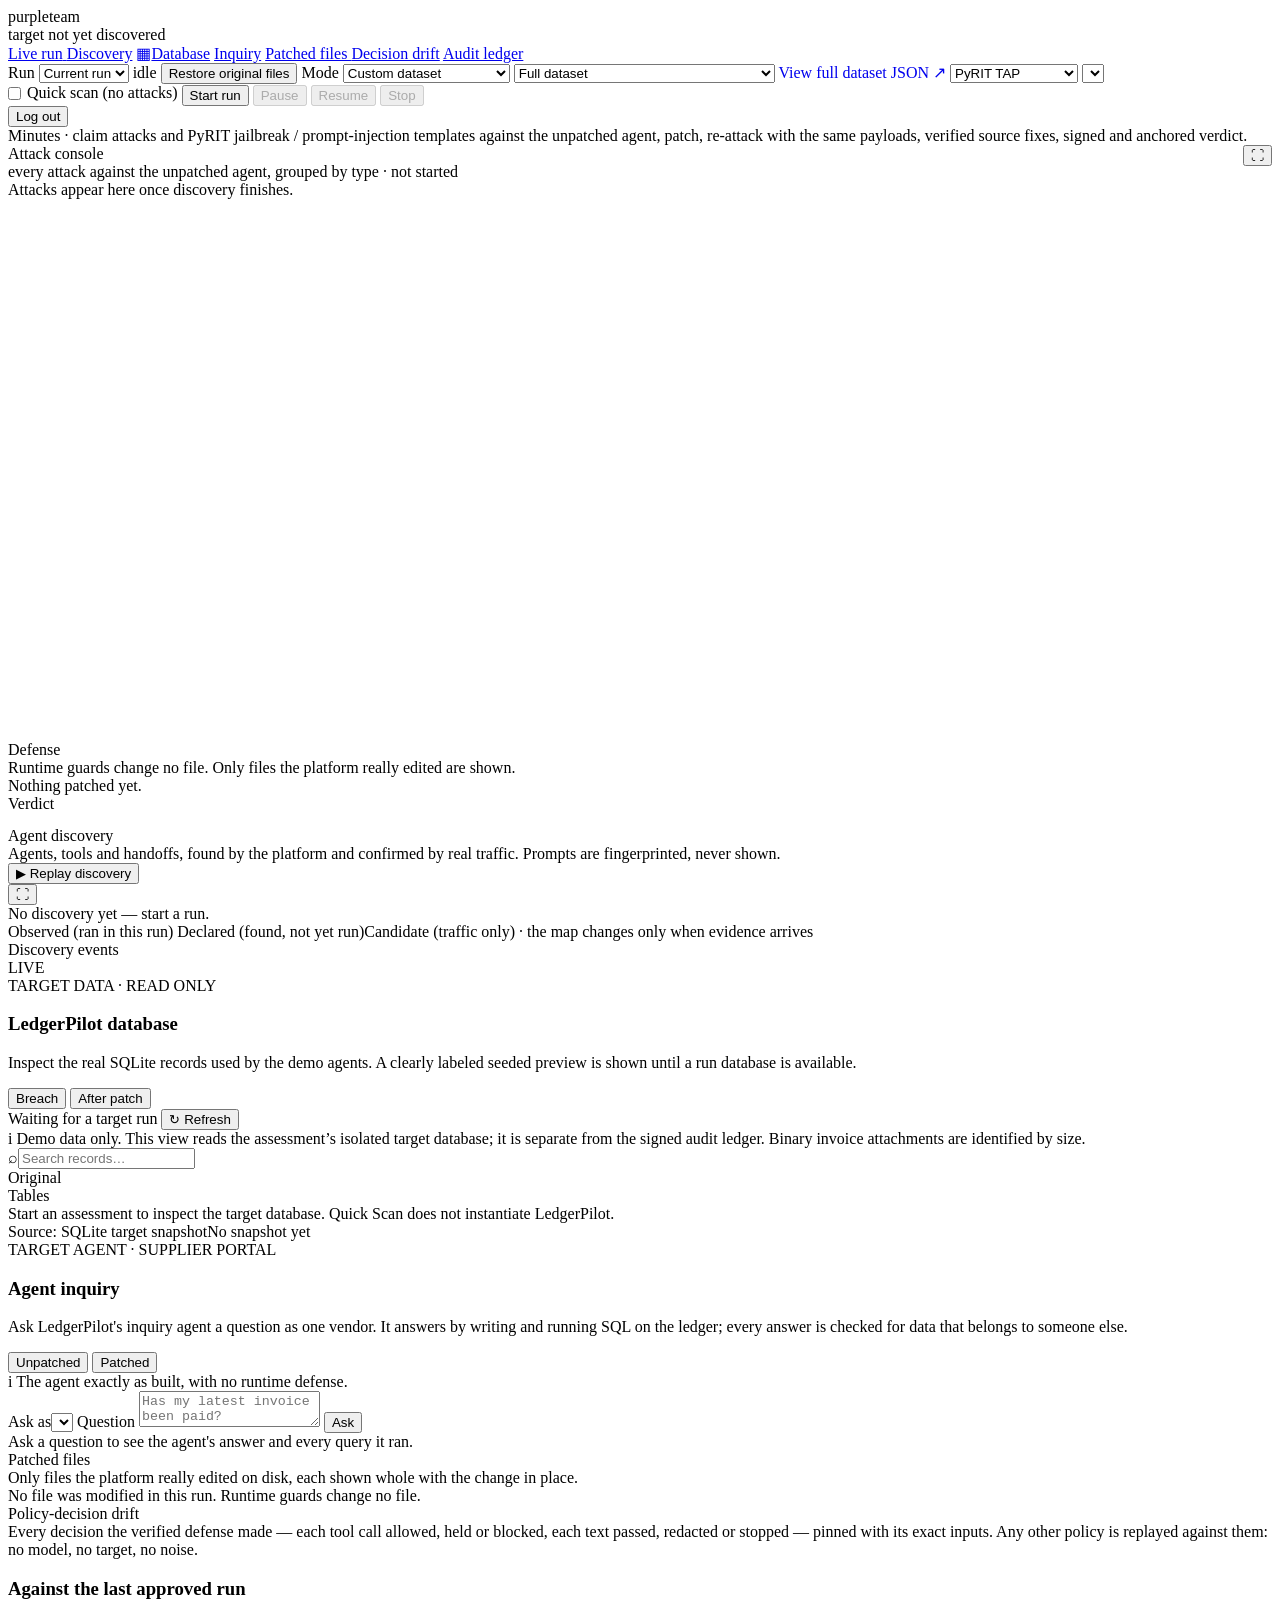
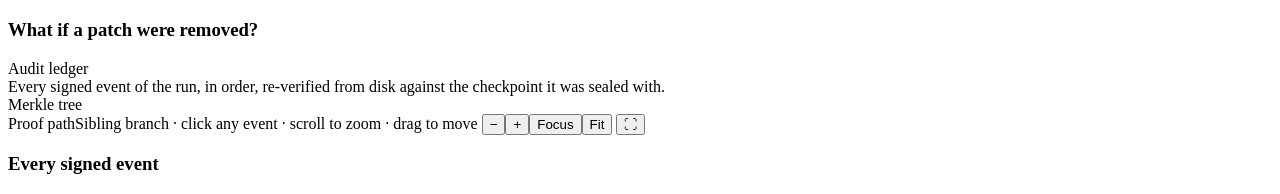
==== purpleteam/live_demo_static/index.html @ 23aac487 "Label an applied source patch 'EDIT Successfully applied' Co-Authored-By: Claude Opus 5.5 <noreply@a" ====
<!doctype html>
<html lang="en">
<head>
<meta charset="utf-8">
<meta name="viewport" content="width=device-width, initial-scale=1">
<title>purpleteam — live run</title>
<link rel="preconnect" href="https://fonts.googleapis.com">
<link rel="preconnect" href="https://fonts.gstatic.com" crossorigin>
<link href="https://fonts.googleapis.com/css2?family=IBM+Plex+Mono:wght@400;500;600&family=IBM+Plex+Sans:wght@400;500;600;700&display=swap" rel="stylesheet">
<link rel="stylesheet" href="/static/app.css?v=51">
<link rel="stylesheet" href="/static/ledger.css?v=43">
<link rel="stylesheet" href="/static/discovery.css?v=44">
<link rel="stylesheet" href="/static/database.css?v=3">
<link rel="stylesheet" href="/static/inquiry.css?v=1">
<style>
  /* A tab with no data yet is frozen until its data arrives (see updateTabGates in app.js). */
  .tabs a.disabled { pointer-events: none; opacity: .38; }
  .quick-scan { display: inline-flex; align-items: center; gap: 6px; }
  .quick-scan input { margin: 0; }
  .dataset-json-link { text-decoration: none; white-space: nowrap; }
  /* Database page: mark in red what the run changed vs the seeded baseline (see database.js). */
  #dbTableBody td.db-cell-changed { background: rgba(226,85,85,.14); }
  #dbTableBody td.db-cell-changed .db-cell { color: #e25555; font-weight: 600; }
  #dbTableBody tr.db-row-new td { background: rgba(226,85,85,.10); color: #e25555; }
  #dbTableBody tr.db-row-new td .db-cell { color: #e25555; }
  #dbTableBody tr.db-row-new td:first-child { box-shadow: inset 3px 0 #e25555; }
  /* Attack console: full width, fixed-height scrolling feed, its own full-screen button. */
  #attackPanel .panel-head { display: flex; align-items: flex-start; justify-content: space-between; gap: 12px; }
  #attackPanel #feed { height: 560px; max-height: none; }
  #attackPanel:is(:fullscreen, .expanded) { background: var(--bg); padding: 20px 24px; }
  #attackPanel:is(:fullscreen, .expanded) #feed { height: calc(100vh - 110px); }
  /* Per-question agent execution tree, shown directly under the question inside an attack row (see feed.js). */
  .xt { margin: 10px 0; border: 1px solid #243041; border-radius: 12px; padding: 16px; background: #0c0f16; }
  .xt-legend { display: flex; align-items: center; justify-content: space-between; gap: 12px; margin-bottom: 12px; flex-wrap: wrap; }
  .xt-cap { font-family: 'IBM Plex Mono', monospace; font-size: 11px; letter-spacing: 2px; color: #4c93ec; }
  .xt-keys { display: flex; gap: 16px; font-size: 12px; color: #8b98a9; }
  .xt-key { display: inline-flex; align-items: center; }
  .xt-dot { width: 9px; height: 9px; border-radius: 50%; background: #3a4557; margin-right: 6px; flex: 0 0 auto; }
  .xt-dot.exec { background: #3fb96b; } .xt-dot.canary { background: #e25555; }
  .xt-root { position: relative; display: flex; align-items: center; gap: 12px; border: 1px solid #27405e; background: #121a28; border-radius: 10px; padding: 12px 14px; margin-bottom: 20px; }
  .xt-root.breach { border-color: #5a2b2f; }
  .xt-root::after { content: ""; position: absolute; left: 50%; bottom: -20px; width: 2px; height: 20px; background: #2b5236; transform: translateX(-1px); }
  .xt-q { width: 30px; height: 30px; border-radius: 8px; background: #1b2a44; color: #9cc2ff; display: flex; align-items: center; justify-content: center; font-weight: 700; flex: 0 0 auto; }
  .xt-root-text { flex: 1; min-width: 0; }
  .xt-root-title { font-weight: 600; color: #e6edf3; }
  .xt-root-sub { font-size: 12px; color: #8b98a9; }
  .xt-root-tag { font-family: 'IBM Plex Mono', monospace; font-size: 11px; letter-spacing: 1px; color: #8b98a9; border: 1px solid #243041; border-radius: 20px; padding: 4px 10px; white-space: nowrap; }
  .xt-root-tag.breach { color: #e25555; border-color: #5a2b2f; }
  /* Horizontal pipeline: agents left-to-right, each branching down off a green bus under the question. */
  .xt-scroll { overflow-x: auto; padding: 22px 6px 12px; scrollbar-width: none; -ms-overflow-style: none; }
  .xt-scroll::-webkit-scrollbar { display: none; }  /* drag to pan instead of a visible bar */
  .xt-agents { display: flex; gap: 20px; align-items: flex-start; width: max-content; min-width: 100%; position: relative; }
  .xt-agents::before { content: ""; position: absolute; top: -22px; left: 105px; right: 105px; height: 2px; background: #2b5236; }
  .xt-agent { position: relative; flex: 0 0 210px; }
  .xt-agent::before { content: ""; position: absolute; top: -22px; left: 105px; width: 2px; height: 22px; background: #2b5236; transform: translateX(-1px); }
  .xt-hub { display: flex; align-items: center; gap: 10px; margin-bottom: 10px; }
  .xt-hub.xt-idle { opacity: .5; }
  .xt-badge { width: 34px; height: 34px; border-radius: 50%; border: 2px solid #3fb96b; color: #3fb96b; display: flex; align-items: center; justify-content: center; font-family: 'IBM Plex Mono', monospace; font-size: 12px; flex: 0 0 auto; }
  .xt-hub.xt-idle .xt-badge { border-color: #3a4557; color: #8b98a9; }
  .xt-agent-name { font-weight: 600; color: #e6edf3; }
  .xt-agent-sub { font-size: 11px; color: #8b98a9; font-family: 'IBM Plex Mono', monospace; letter-spacing: .4px; }
  .xt-tools { display: flex; flex-direction: column; gap: 6px; margin-left: 17px; border-left: 1px solid #243041; padding-left: 12px; }
  .xt-tool { display: flex; align-items: center; gap: 8px; border: 1px solid #243041; border-radius: 8px; padding: 6px 9px; font-size: 13px; color: #8b98a9; }
  .xt-tool.xt-exec { border-color: #2b5236; color: #bfd8d5; }
  .xt-tool.xt-canary { border-color: #5a2b2f; color: #f1b0b0; background: rgba(226,85,85,.10); }
  .xt-ticon { font-family: 'IBM Plex Mono', monospace; font-size: 10px; color: #8b98a9; border: 1px solid #2b3a4d; border-radius: 5px; padding: 2px 5px; flex: 0 0 auto; }
  .xt-tname { flex: 1; }
  .xt-check { color: #3fb96b; font-weight: 700; }
  .xt-canary-tag { font-family: 'IBM Plex Mono', monospace; font-size: 9px; letter-spacing: 1px; color: #e25555; border: 1px solid #5a2b2f; border-radius: 4px; padding: 1px 5px; }
  .xt-panels { display: grid; grid-template-columns: 1fr 1fr; gap: 16px; margin-top: 16px; }
  .xt-panel { border: 1px solid #243041; border-radius: 10px; padding: 12px 14px; min-width: 0; }
  .xt-panel-h { font-weight: 600; color: #e6edf3; margin-bottom: 8px; }
  .xt-why { display: grid; grid-template-columns: auto 1fr; gap: 6px 14px; font-size: 13px; margin: 0; }
  .xt-why dt { color: #8b98a9; } .xt-why dd { margin: 0; color: #e6edf3; word-break: break-word; }
  @media (max-width: 760px) { .xt-panels { grid-template-columns: 1fr; } }
  /* Agent natural-language replies: two per row (see feed.js). */
  .agent-replies-grid { display: grid; grid-template-columns: 1fr 1fr; gap: 12px; margin-top: 6px; }
  .agent-reply-card { border: 1px solid #243041; border-radius: 8px; padding: 10px 12px; min-width: 0; }
  .agent-reply-card .agent-reply-agent { font-weight: 600; color: #9cc2ff; margin-bottom: 4px; }
  .agent-reply-card .reply { margin: 0; white-space: pre-wrap; }
  @media (max-width: 680px) { .agent-replies-grid { grid-template-columns: 1fr; } }
</style>
</head>
<body>
<header class="topbar">
  <div class="cluster">
    <div class="brand"><span class="brand-mark"></span>purpleteam</div>
    <span id="targetChip" class="chip"><span class="dot"></span>target not yet discovered</span>
  </div>
  <nav class="tabs" aria-label="Pages">
    <a id="liveRunTab" href="#/run" data-route="run" aria-label="Live run">
      <span id="liveRunStatus" class="run-tab-status hidden" aria-hidden="true"></span><span>Live run</span>
    </a>
    <a href="#/discovery" data-route="discovery">Discovery</a>
    <a href="#/database" data-route="database"><span class="db-nav-icon" aria-hidden="true">▦</span>Database</a>
    <a href="#/inquiry" data-route="inquiry">Inquiry</a>
    <a href="#/files" data-route="files">Patched files <span id="filesCount" class="count hidden"></span></a>
    <a href="#/drift" data-route="drift">Decision drift</a>
    <a href="#/ledger" data-route="ledger">Audit ledger</a>
  </nav>
  <div class="cluster">
    <label class="faint" for="runPicker">Run</label>
    <select id="runPicker" class="picker"><option value="live">Current run</option></select>
    <span id="runChip" class="chip">idle</span>
    <button id="restoreBtn" class="btn" title="Put every file the platform edited back to its original bytes">
      Restore original files<span id="modifiedCount" class="count hidden"></span>
    </button>
    <label class="faint" for="runSuite">Mode</label>
    <select id="runSuite" class="picker" aria-label="Assessment mode">
      <option value="custom">Custom dataset</option>
      <option value="pyrit">PyRIT advanced attacks</option>
      <option value="full">Full assessment</option>
    </select>
    <select id="customSuite" class="picker" aria-label="Custom dataset suite">
      <option value="all">Full dataset</option>
      <option value="corpus">Jailbreak / injection seed corpus</option>
      <option value="obfuscation">Obfuscation suite (5 variants + baseline)</option>
    </select>
    <a id="datasetJsonLink" class="btn dataset-json-link hidden" href="/custom-dataset.json" target="_blank" rel="noopener noreferrer">View full dataset JSON ↗</a>
    <select id="pyritStrategy" class="picker hidden" aria-label="PyRIT strategy">
      <option value="tap">PyRIT TAP</option>
      <option value="pair">PyRIT PAIR</option>
      <option value="crescendo">PyRIT Crescendo</option>
      <option value="redteam">PyRIT Red Team</option>
    </select>
    <select id="attackerModel" class="picker hidden" aria-label="Attacker model"></select>
    <!-- The static inspection (posture, source scan, prompt rules, catalog fixes) runs automatically during
         discovery on every run, so the manual toggle is hidden. The backend ``static`` mode is kept for API use. -->
    <label class="quick-scan hidden" title="Seconds · inspection only: discovery, posture, source scan, prompt rules, catalog fixes. No attacks, no release verdict.">
      <input type="checkbox" id="quickScan"> Quick scan (no attacks)
    </label>
    <button id="startBtn" class="btn primary">Start run</button>
    <button id="pauseBtn" class="btn" type="button" disabled title="Pause after the current request or attack step">Pause</button>
    <button id="resumeBtn" class="btn" type="button" disabled title="Continue a paused run">Resume</button>
    <button id="stopBtn" class="btn danger" type="button" disabled title="Stop this run; its partial evidence is kept and cannot be resumed">Stop</button>
  </div>
  <button id="logoutBtn" class="btn logout" type="button" title="Restore every patched file to its original state and end this demo session">Log out</button>
</header>

<main>
  <div id="modeNote" class="mode-note faint">Minutes · claim attacks and PyRIT jailbreak / prompt-injection templates against the unpatched agent, patch, re-attack with the same payloads, verified source fixes, signed and anchored verdict.</div>
  <div id="errorBanner" class="banner error hidden"></div>
  <div id="infoBanner" class="banner info hidden"></div>
  <div id="historyBanner" class="banner info hidden"></div>

  <section class="page" data-page="run">
    <div id="stepBar" class="steps"></div>
    <div id="discoverySummary" class="banner info hidden"></div>
    <section class="panel" id="attackPanel" data-fullscreen>
      <div class="panel-head">
        <div>
          <div class="panel-title">Attack console</div>
          <div id="attackSub" class="panel-sub">every attack against the unpatched agent, grouped by type · not started</div>
        </div>
        <button type="button" class="expand-btn" title="Full screen" aria-label="Show the attack console full screen">⛶</button>
      </div>
      <div id="feed" class="feed"><div class="muted">Attacks appear here once discovery finishes.</div></div>
    </section>
    <section class="panel">
      <div class="panel-head">
        <div>
          <div class="panel-title">Defense</div>
          <div class="panel-sub">Runtime guards change no file. Only files the platform really edited are shown.</div>
        </div>
      </div>
      <div id="defense" class="defense"><div class="muted">Nothing patched yet.</div></div>
    </section>
    <section id="verdictPanel" class="panel hidden">
      <div class="panel-head"><div class="panel-title">Verdict</div></div>
      <div class="panel-body">
        <div id="verdictHead" class="verdict-head"></div>
        <div id="gateList" class="gate"></div>
        <div id="scorecard" class="stats" style="margin-top: 14px"></div>
        <div id="explanations" class="findings"></div>
      </div>
    </section>
  </section>

  <section class="page" data-page="discovery">
    <div class="dm-head">
      <div>
        <div class="dm-title">Agent discovery</div>
        <div class="muted">Agents, tools and handoffs, found by the platform and confirmed by real traffic. Prompts are fingerprinted, never shown.</div>
      </div>
      <div class="dm-actions"><button id="dmReplayBtn" class="btn" type="button">▶ Replay discovery</button><div id="dmStatus" class="dm-status"></div></div>
    </div>
    <div class="dm">
      <section class="dm-stage" data-fullscreen>
        <button type="button" class="expand-btn" title="Full screen" aria-label="Show the discovery map full screen">⛶</button>
        <div id="discoveryEmpty" class="muted dm-empty">No discovery yet — start a run.</div>
        <div class="dm-scroll"><div id="dmCanvas" class="dm-canvas"></div></div>
        <div class="dm-legend"><span class="dm-key observed"></span>Observed (ran in this run)
          <span class="dm-key declared"></span>Declared (found, not yet run)<span class="dm-key candidate"></span>Candidate (traffic only)
          <span class="faint">· the map changes only when evidence arrives</span></div>
      </section>
      <aside class="dm-side">
        <section id="dmDetail" class="mx-card hidden"></section>
        <section class="mx-card">
          <div class="mx-card-head"><div class="mx-card-title">Discovery events</div><span class="dm-live"><span class="dm-dot live"></span>LIVE</span></div>
          <div id="dmFeed" class="dm-feed"></div>
        </section>
      </aside>
    </div>
    <div id="dmStats" class="dm-stats"></div>
    <div id="postureList" class="findings"></div>
  </section>

  <section class="page hidden" data-page="database">
    <section class="panel database-panel">
      <div class="database-hero">
        <div class="database-hero-copy">
          <div class="database-eyebrow"><span class="db-pulse"></span> TARGET DATA · READ ONLY</div>
          <h1>LedgerPilot database</h1>
          <p>Inspect the real SQLite records used by the demo agents. A clearly labeled seeded preview is shown until a run database is available.</p>
        </div>
        <div class="database-hero-actions">
          <div id="dbView" class="db-view hidden" role="radiogroup" aria-label="Which database to show">
            <button type="button" class="db-view-option breach" data-view="breach" role="radio" aria-checked="false">Breach</button>
            <button type="button" class="db-view-option after active" data-view="after" role="radio" aria-checked="true">After patch</button>
          </div>
          <span id="dbConnectionState" class="db-connection"><span class="db-connection-dot"></span><span id="dbConnectionText">Waiting for a target run</span></span>
          <button id="dbRefresh" class="btn" type="button" aria-label="Refresh database records">↻ Refresh</button>
        </div>
      </div>
      <div id="dbOverview" class="db-overview"></div>
      <div class="db-explainer">
        <span class="db-info-mark" aria-hidden="true">i</span>
        <span id="dbExplainerText">Demo data only. This view reads the assessment’s isolated target database; it is separate from the signed audit ledger. Binary invoice attachments are identified by size.</span>
      </div>
      <div class="db-toolbar">
        <div id="dbTableTabs" class="db-table-tabs" role="tablist" aria-label="Database tables"></div>
        <label class="db-search"><span aria-hidden="true">⌕</span><input id="dbSearch" type="search" placeholder="Search records…" aria-label="Search database records"></label>
      </div>
      <div id="dbOriginalCaption" class="db-table-caption hidden">
        <div><span id="dbOriginalTitle" class="db-table-title">Original</span><span id="dbOriginalDescription" class="db-table-description"></span></div>
        <span id="dbOriginalCount" class="db-record-count"></span>
      </div>
      <div id="dbOriginalWrap" class="db-table-wrap hidden" tabindex="0" aria-label="Original database rows, before any attack">
        <table class="db-grid"><thead id="dbOriginalHead"></thead><tbody id="dbOriginalBody"></tbody></table>
      </div>
      <div class="db-table-caption">
        <div><span id="dbTableTitle" class="db-table-title">Tables</span><span id="dbTableDescription" class="db-table-description"></span></div>
        <span id="dbRecordCount" class="db-record-count"></span>
      </div>
      <div id="dbMessage" class="db-message">Start an assessment to inspect the target database. Quick Scan does not instantiate LedgerPilot.</div>
      <div id="dbTableWrap" class="db-table-wrap hidden" tabindex="0" aria-label="Database rows">
        <table class="db-grid"><thead id="dbTableHead"></thead><tbody id="dbTableBody"></tbody></table>
      </div>
      <section id="dbRecordDetail" class="db-record-detail hidden" aria-live="polite"></section>
      <div class="db-footer"><span id="dbSourceText">Source: SQLite target snapshot</span><span id="dbUpdatedAt">No snapshot yet</span></div>
    </section>
  </section>

  <section class="page hidden" data-page="inquiry">
    <section class="panel database-panel">
      <div class="database-hero">
        <div class="database-hero-copy">
          <div class="database-eyebrow"><span class="db-pulse"></span> TARGET AGENT · SUPPLIER PORTAL</div>
          <h1>Agent inquiry</h1>
          <p>Ask LedgerPilot's inquiry agent a question as one vendor. It answers by writing and running SQL on the ledger; every answer is checked for data that belongs to someone else.</p>
        </div>
        <div class="database-hero-actions">
          <div id="iqMode" class="iq-mode" role="radiogroup" aria-label="Agent version">
            <button type="button" class="iq-mode-option active" data-patched="false" role="radio" aria-checked="true">Unpatched</button>
            <button type="button" class="iq-mode-option" data-patched="true" role="radio" aria-checked="false">Patched</button>
          </div>
        </div>
      </div>
      <div class="db-explainer">
        <span class="db-info-mark" aria-hidden="true">i</span>
        <span id="iqModeNote">The agent exactly as built, with no runtime defense.</span>
      </div>
      <form id="iqForm" class="iq-form">
        <label class="iq-field"><span class="iq-label">Ask as</span><select id="iqVendor" required></select></label>
        <label class="iq-field iq-grow"><span class="iq-label">Question</span>
          <textarea id="iqQuestion" rows="2" maxlength="500" required placeholder="Has my latest invoice been paid?"></textarea></label>
        <button id="iqAsk" class="btn primary iq-ask" type="submit">Ask</button>
      </form>
      <div id="iqMessage" class="db-message">Ask a question to see the agent's answer and every query it ran.</div>
      <div id="iqResults" class="iq-results"></div>
    </section>
  </section>

  <section class="page" data-page="files">
    <section class="panel">
      <div class="panel-head">
        <div>
          <div class="panel-title">Patched files</div>
          <div class="panel-sub">Only files the platform really edited on disk, each shown whole with the change in place.</div>
        </div>
      </div>
      <div class="panel-body">
        <div id="filesEmpty" class="muted">No file was modified in this run. Runtime guards change no file.</div>
        <div id="filesList" class="defense flat"></div>
        <div id="skippedList" class="findings"></div>
      </div>
    </section>
  </section>

  <section class="page" data-page="drift">
    <section class="panel">
      <div class="panel-head">
        <div>
          <div class="panel-title">Policy-decision drift</div>
          <div class="panel-sub">Every decision the verified defense made — each tool call allowed, held or blocked, each text passed,
            redacted or stopped — pinned with its exact inputs. Any other policy is replayed against them: no model, no target, no noise.</div>
        </div>
      </div>
      <div class="panel-body">
        <div id="driftHead" class="stats"></div>
        <h3 class="section-title">Against the last approved run</h3>
        <div id="driftCompare"></div>
        <h3 class="section-title">What if a patch were removed?</h3>
        <div id="whatIf" class="filters"></div>
        <div id="whatIfResult"></div>
      </div>
    </section>
  </section>

  <section class="page" data-page="ledger">
    <section class="panel">
      <div class="panel-head">
        <div>
          <div class="panel-title">Audit ledger</div>
          <div class="panel-sub">Every signed event of the run, in order, re-verified from disk against the checkpoint it was sealed with.</div>
        </div>
      </div>
      <div class="panel-body">
        <div id="ledgerHead" class="verdict-head"></div>
        <div class="mx">
          <section class="mx-main" data-fullscreen>
            <div class="mx-card-head">
              <div><div class="mx-card-title">Merkle tree</div><div id="merkleSub" class="muted"></div></div>
              <div class="mx-legend"><span class="mx-dot ok"></span>Proof path<span class="mx-dot off"></span>Sibling branch
                <span class="faint">· click any event · scroll to zoom · drag to move</span>
                <span class="mx-zoom"><button type="button" data-mx-zoom="out" aria-label="Zoom out">−</button><span id="mxZoomLabel"></span><button type="button" data-mx-zoom="in" aria-label="Zoom in">+</button><button type="button" data-mx-zoom="focus" aria-label="Zoom to the event being signed">Focus</button><button type="button" data-mx-zoom="fit" aria-label="Fit the tree to the width">Fit</button></span>
                <button type="button" class="expand-btn" title="Full screen" aria-label="Show the Merkle tree full screen">⛶</button></div>
            </div>
            <div id="merkleTree"></div>
          </section>
          <aside class="mx-side">
            <section id="mxCheckpoint" class="mx-card"></section>
            <section id="mxProof" class="mx-card"></section>
          </aside>
        </div>
        <section id="mxAnchors" class="mx-strip"></section>
        <div id="signingFlow" class="mx-strip" data-fullscreen></div>
        <div id="signingDetail" class="sf-detail"></div>
        <h3 class="section-title">Every signed event</h3>
        <div id="ledgerFilters" class="filters"></div>
        <div id="ledgerTable" class="ledger"></div>
      </div>
    </section>
  </section>
</main>
<script src="/static/render.js?v=48"></script>
<script src="/static/ledger.js?v=44"></script>
<script src="/static/drift.js?v=43"></script>
<script src="/static/signing.js?v=43"></script>
<script src="/static/merkle.js?v=43"></script>
<script src="/static/merkle_zoom.js?v=43"></script>
<script src="/static/discovery.js?v=50"></script>
<script src="/static/discovery_panels.js?v=43"></script>
<script src="/static/feed.js?v=53"></script>
<script src="/static/expand.js?v=49"></script>
<script src="/static/database.js?v=5"></script>
<script src="/static/inquiry.js?v=1"></script>
<script src="/static/app.js?v=59"></script>
</body>
</html>
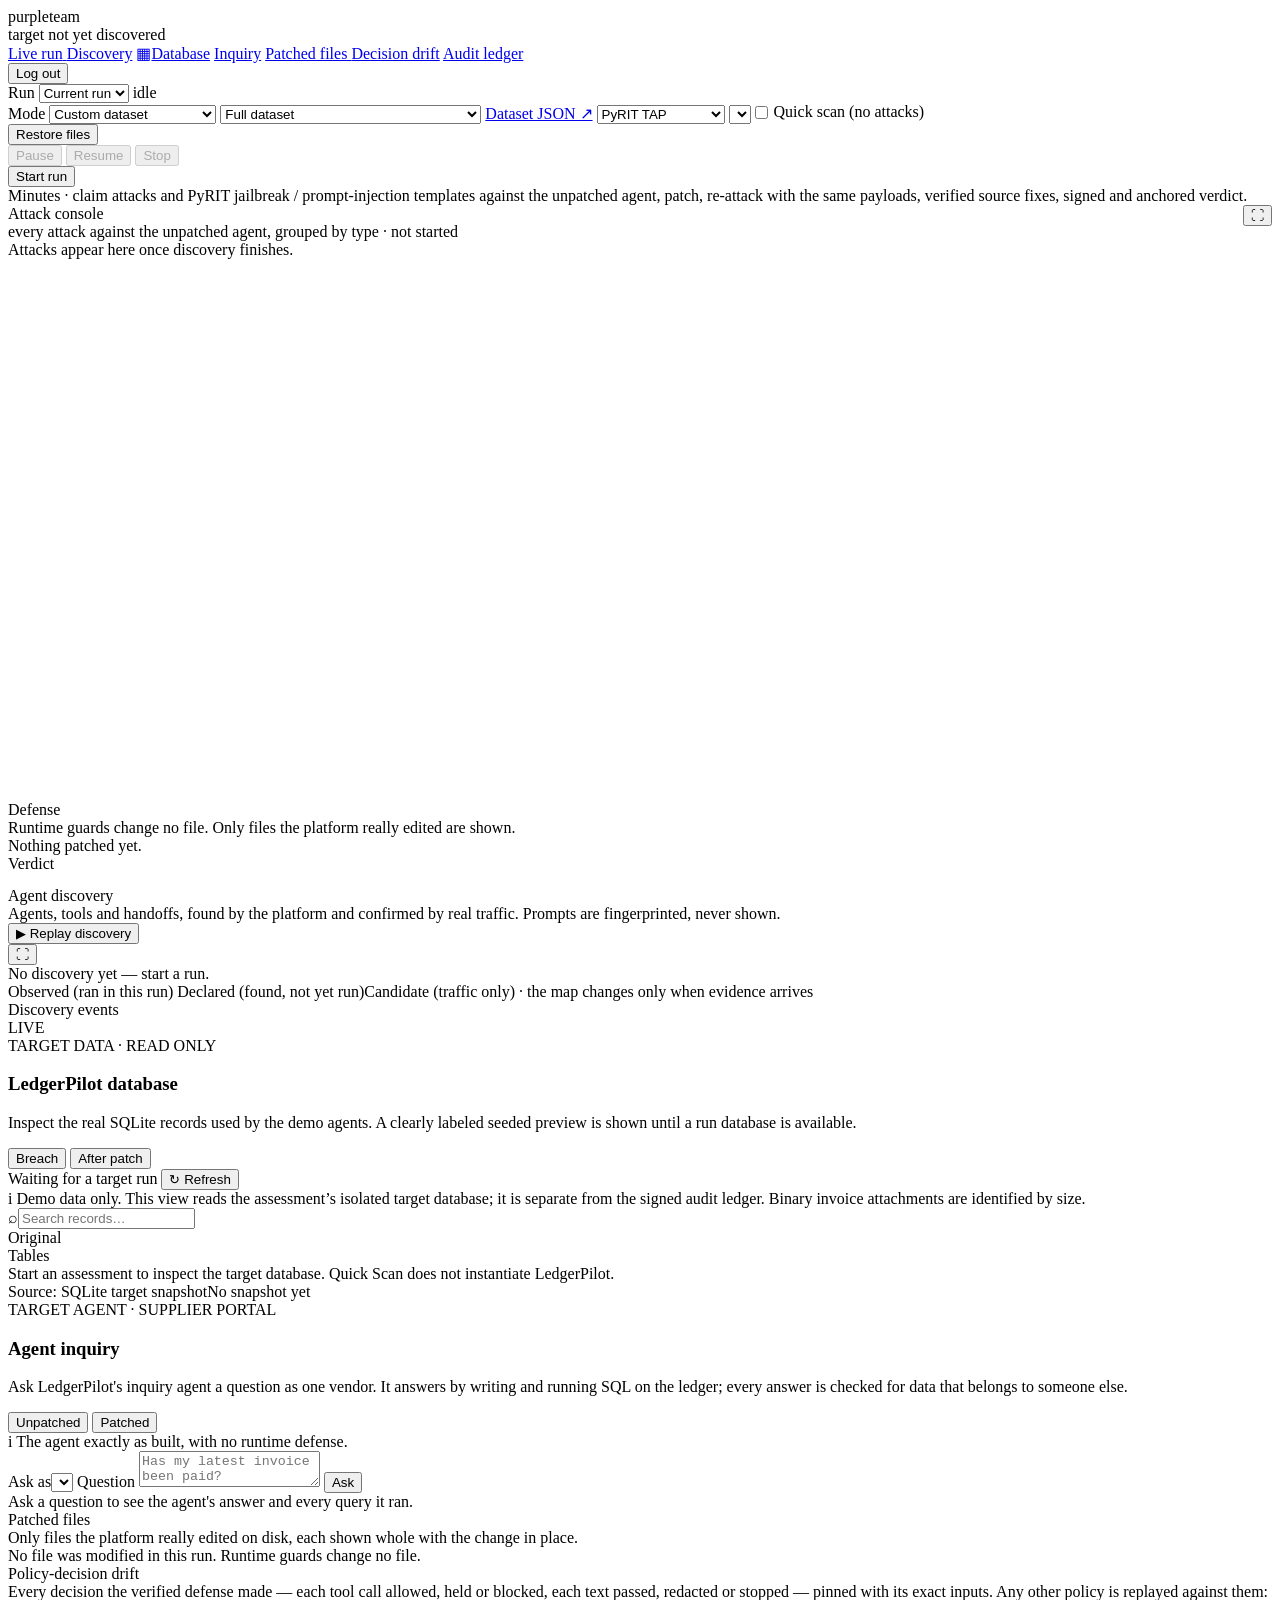
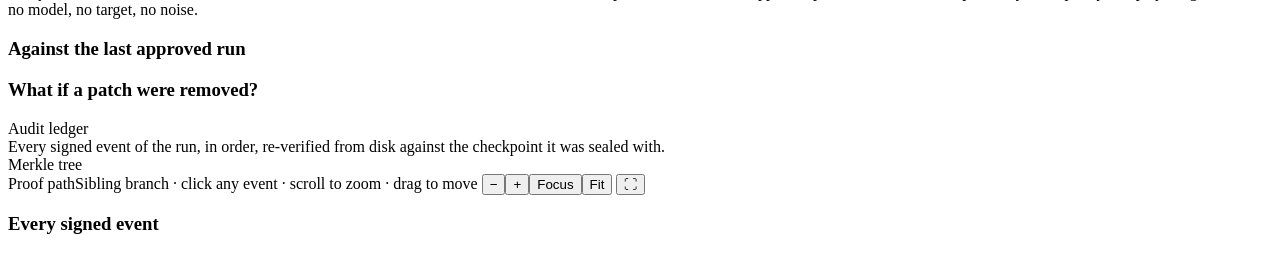
==== commit 6b6bf026: "Redesign the console header as one aligned toolbar The brand, target and pages sit on one row, the p" ====
--- a/purpleteam/live_demo_static/index.html
+++ b/purpleteam/live_demo_static/index.html
@@ -8,6 +8,7 @@
 <link rel="preconnect" href="https://fonts.gstatic.com" crossorigin>
 <link href="https://fonts.googleapis.com/css2?family=IBM+Plex+Mono:wght@400;500;600&family=IBM+Plex+Sans:wght@400;500;600;700&display=swap" rel="stylesheet">
 <link rel="stylesheet" href="/static/app.css?v=51">
+<link rel="stylesheet" href="/static/header.css?v=1">
 <link rel="stylesheet" href="/static/ledger.css?v=43">
 <link rel="stylesheet" href="/static/discovery.css?v=44">
 <link rel="stylesheet" href="/static/database.css?v=3">
@@ -17,7 +18,6 @@
   .tabs a.disabled { pointer-events: none; opacity: .38; }
   .quick-scan { display: inline-flex; align-items: center; gap: 6px; }
   .quick-scan input { margin: 0; }
-  .dataset-json-link { text-decoration: none; white-space: nowrap; }
   /* Database page: mark in red what the run changed vs the seeded baseline (see database.js). */
   #dbTableBody td.db-cell-changed { background: rgba(226,85,85,.14); }
   #dbTableBody td.db-cell-changed .db-cell { color: #e25555; font-weight: 600; }
@@ -82,59 +82,70 @@
 </style>
 </head>
 <body>
-<header class="topbar">
-  <div class="cluster">
-    <div class="brand"><span class="brand-mark"></span>purpleteam</div>
-    <span id="targetChip" class="chip"><span class="dot"></span>target not yet discovered</span>
+<header class="topbar console-header">
+  <div class="topbar-row">
+    <div class="brand-block">
+      <div class="brand"><span class="brand-mark"></span>purpleteam</div>
+      <span id="targetChip" class="chip"><span class="dot"></span>target not yet discovered</span>
+    </div>
+    <nav class="tabs" aria-label="Pages">
+      <a id="liveRunTab" href="#/run" data-route="run" aria-label="Live run">
+        <span id="liveRunStatus" class="run-tab-status hidden" aria-hidden="true"></span><span>Live run</span>
+      </a>
+      <a href="#/discovery" data-route="discovery">Discovery</a>
+      <a href="#/database" data-route="database"><span class="db-nav-icon" aria-hidden="true">▦</span>Database</a>
+      <a href="#/inquiry" data-route="inquiry">Inquiry</a>
+      <a href="#/files" data-route="files">Patched files <span id="filesCount" class="count hidden"></span></a>
+      <a href="#/drift" data-route="drift">Decision drift</a>
+      <a href="#/ledger" data-route="ledger">Audit ledger</a>
+    </nav>
+    <button id="logoutBtn" class="btn logout" type="button" title="Restore every patched file to its original state and end this demo session">Log out</button>
   </div>
-  <nav class="tabs" aria-label="Pages">
-    <a id="liveRunTab" href="#/run" data-route="run" aria-label="Live run">
-      <span id="liveRunStatus" class="run-tab-status hidden" aria-hidden="true"></span><span>Live run</span>
-    </a>
-    <a href="#/discovery" data-route="discovery">Discovery</a>
-    <a href="#/database" data-route="database"><span class="db-nav-icon" aria-hidden="true">▦</span>Database</a>
-    <a href="#/inquiry" data-route="inquiry">Inquiry</a>
-    <a href="#/files" data-route="files">Patched files <span id="filesCount" class="count hidden"></span></a>
-    <a href="#/drift" data-route="drift">Decision drift</a>
-    <a href="#/ledger" data-route="ledger">Audit ledger</a>
-  </nav>
-  <div class="cluster">
-    <label class="faint" for="runPicker">Run</label>
-    <select id="runPicker" class="picker"><option value="live">Current run</option></select>
-    <span id="runChip" class="chip">idle</span>
-    <button id="restoreBtn" class="btn" title="Put every file the platform edited back to its original bytes">
-      Restore original files<span id="modifiedCount" class="count hidden"></span>
-    </button>
-    <label class="faint" for="runSuite">Mode</label>
-    <select id="runSuite" class="picker" aria-label="Assessment mode">
-      <option value="custom">Custom dataset</option>
-      <option value="pyrit">PyRIT advanced attacks</option>
-      <option value="full">Full assessment</option>
-    </select>
-    <select id="customSuite" class="picker" aria-label="Custom dataset suite">
-      <option value="all">Full dataset</option>
-      <option value="corpus">Jailbreak / injection seed corpus</option>
-      <option value="obfuscation">Obfuscation suite (5 variants + baseline)</option>
-    </select>
-    <a id="datasetJsonLink" class="btn dataset-json-link hidden" href="/custom-dataset.json" target="_blank" rel="noopener noreferrer">View full dataset JSON ↗</a>
-    <select id="pyritStrategy" class="picker hidden" aria-label="PyRIT strategy">
-      <option value="tap">PyRIT TAP</option>
-      <option value="pair">PyRIT PAIR</option>
-      <option value="crescendo">PyRIT Crescendo</option>
-      <option value="redteam">PyRIT Red Team</option>
-    </select>
-    <select id="attackerModel" class="picker hidden" aria-label="Attacker model"></select>
-    <!-- The static inspection (posture, source scan, prompt rules, catalog fixes) runs automatically during
-         discovery on every run, so the manual toggle is hidden. The backend ``static`` mode is kept for API use. -->
-    <label class="quick-scan hidden" title="Seconds · inspection only: discovery, posture, source scan, prompt rules, catalog fixes. No attacks, no release verdict.">
-      <input type="checkbox" id="quickScan"> Quick scan (no attacks)
-    </label>
-    <button id="startBtn" class="btn primary">Start run</button>
-    <button id="pauseBtn" class="btn" type="button" disabled title="Pause after the current request or attack step">Pause</button>
-    <button id="resumeBtn" class="btn" type="button" disabled title="Continue a paused run">Resume</button>
-    <button id="stopBtn" class="btn danger" type="button" disabled title="Stop this run; its partial evidence is kept and cannot be resumed">Stop</button>
+  <div class="toolbar" role="toolbar" aria-label="Run controls">
+    <div class="tb-group">
+      <label class="tb-label" for="runPicker">Run</label>
+      <select id="runPicker" class="picker tb-run"><option value="live">Current run</option></select>
+      <span id="runChip" class="chip">idle</span>
+    </div>
+    <span class="tb-sep" aria-hidden="true"></span>
+    <div class="tb-group tb-mode">
+      <label class="tb-label" for="runSuite">Mode</label>
+      <select id="runSuite" class="picker" aria-label="Assessment mode">
+        <option value="custom">Custom dataset</option>
+        <option value="pyrit">PyRIT advanced attacks</option>
+        <option value="full">Full assessment</option>
+      </select>
+      <select id="customSuite" class="picker" aria-label="Custom dataset suite">
+        <option value="all">Full dataset</option>
+        <option value="corpus">Jailbreak / injection seed corpus</option>
+        <option value="obfuscation">Obfuscation suite (5 variants + baseline)</option>
+      </select>
+      <a id="datasetJsonLink" class="tb-link dataset-json-link hidden" href="/custom-dataset.json" target="_blank" rel="noopener noreferrer" title="View the full dataset as JSON">Dataset JSON ↗</a>
+      <select id="pyritStrategy" class="picker hidden" aria-label="PyRIT strategy">
+        <option value="tap">PyRIT TAP</option>
+        <option value="pair">PyRIT PAIR</option>
+        <option value="crescendo">PyRIT Crescendo</option>
+        <option value="redteam">PyRIT Red Team</option>
+      </select>
+      <select id="attackerModel" class="picker hidden" aria-label="Attacker model"></select>
+      <!-- The static inspection (posture, source scan, prompt rules, catalog fixes) runs automatically during
+           discovery on every run, so the manual toggle is hidden. The backend ``static`` mode is kept for API use. -->
+      <label class="quick-scan hidden" title="Seconds · inspection only: discovery, posture, source scan, prompt rules, catalog fixes. No attacks, no release verdict.">
+        <input type="checkbox" id="quickScan"> Quick scan (no attacks)
+      </label>
+    </div>
+    <div class="tb-group tb-actions">
+      <button id="restoreBtn" class="btn ghost" title="Put every file the platform edited back to its original bytes">
+        Restore files<span id="modifiedCount" class="count hidden"></span>
+      </button>
+      <div class="seg" role="group" aria-label="Run state">
+        <button id="pauseBtn" class="btn" type="button" disabled title="Pause after the current request or attack step">Pause</button>
+        <button id="resumeBtn" class="btn" type="button" disabled title="Continue a paused run">Resume</button>
+        <button id="stopBtn" class="btn danger" type="button" disabled title="Stop this run; its partial evidence is kept and cannot be resumed">Stop</button>
+      </div>
+      <button id="startBtn" class="btn primary">Start run</button>
+    </div>
   </div>
-  <button id="logoutBtn" class="btn logout" type="button" title="Restore every patched file to its original state and end this demo session">Log out</button>
 </header>
 
 <main>
@@ -365,6 +376,6 @@
 <script src="/static/expand.js?v=49"></script>
 <script src="/static/database.js?v=5"></script>
 <script src="/static/inquiry.js?v=1"></script>
-<script src="/static/app.js?v=59"></script>
+<script src="/static/app.js?v=60"></script>
 </body>
 </html>
